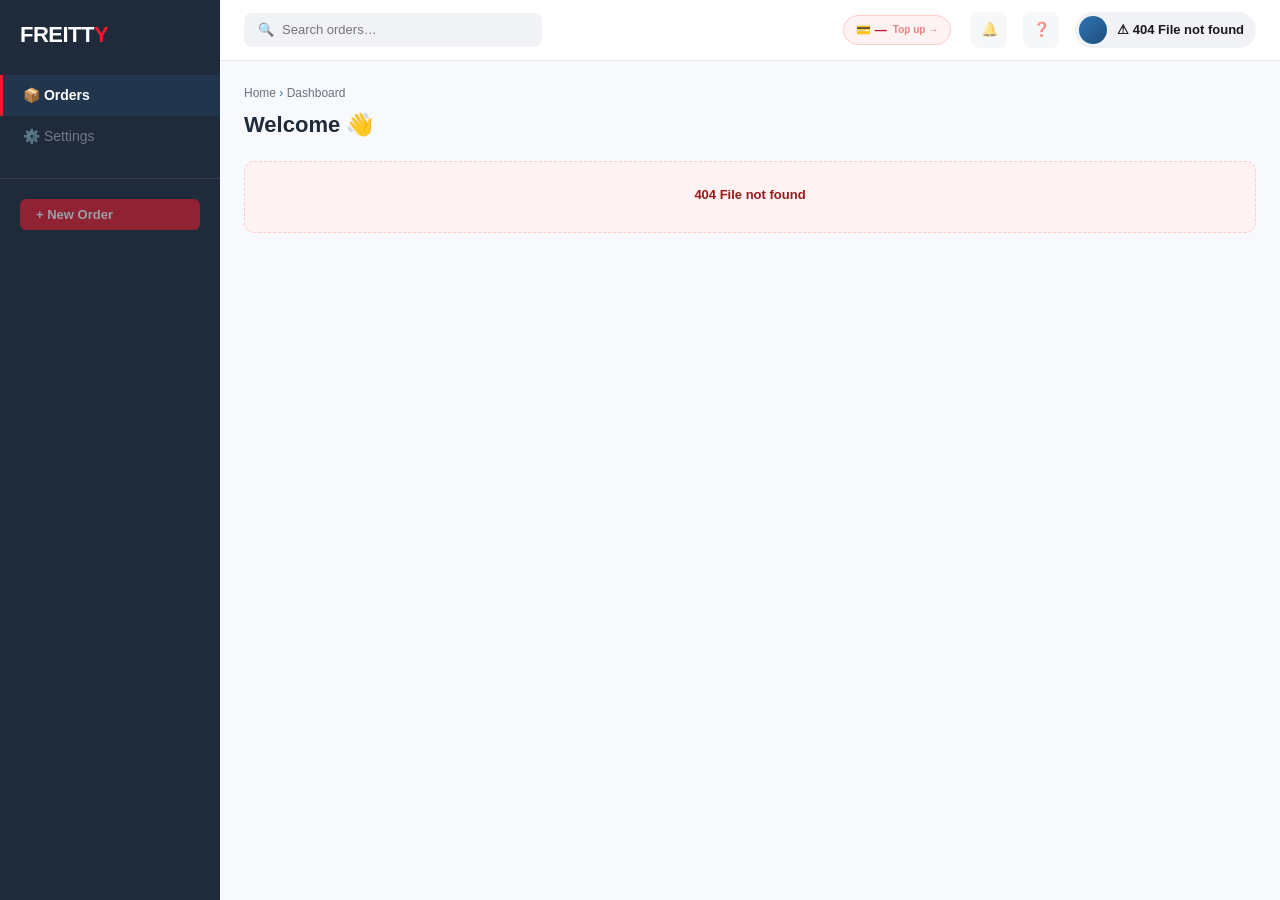
==== src/Freitty.Api/wwwroot/index.html @ 327c67d3 "Serve the cabinet's three pages from the API The assignment asks for the existing front end to be co" ====
<!DOCTYPE html>
<html lang="en">
<head>
<meta charset="UTF-8">
<title>Freitty — Dashboard</title>
<link rel="icon" href="data:,">
<link rel="stylesheet" href="app.css">
<script type="module" src="js/dashboard.js"></script>
</head>
<body>
<div class="fc-shell">
  <!-- shell -->
  <aside class="fc-sidebar">
    <a class="fc-logo" href="index.html">FREITT<span>Y</span></a>
    <ul class="fc-nav">
      <li class="active"><a href="orders.html"><span><span aria-hidden="true">📦</span> Orders</span> <span class="badge" id="nav-attention" hidden></span></a></li>
      <li aria-disabled="true" title="Not part of this assignment">⚙️ Settings</li>
    </ul>
    <div style="padding: 20px; margin-top: 20px; border-top: 1px solid rgba(255,255,255,.1)">
      <button class="btn btn-primary" style="width:100%" disabled title="Not part of this assignment">+ New Order</button>
    </div>
  </aside>
  <main class="fc-main">
    <div class="fc-topbar">
      <div class="fc-search"><span aria-hidden="true">🔍</span> <input id="search" type="search" placeholder="Search orders…" maxlength="50" autocomplete="off" aria-label="Search orders"></div>
      <div class="spacer"></div>
      <div style="display:flex;align-items:center;gap:6px;padding:6px 12px;background:#FEF2F2;border:1px solid #FECACA;border-radius:999px;font-size:12px;font-weight:700;color:#B8142A;margin-right:4px"><span><span aria-hidden="true">💳</span> <span id="balance"></span></span> <span style="font-size:10px;font-weight:600;color:#DC2626" aria-disabled="true" title="Not part of this assignment">Top up →</span></div>
      <div class="fc-topbar-btn" role="button" aria-disabled="true" title="Not part of this assignment" aria-label="Notifications">🔔</div>
      <div class="fc-topbar-btn" role="button" aria-disabled="true" title="Not part of this assignment" aria-label="Help">❓</div>
      <div class="fc-user"><div class="avatar" id="user-initials"></div><div class="name" id="user-name"></div></div>
    </div>
    <!-- /shell -->
    <div class="fc-content">
      <div class="fc-crumbs"><a href="index.html">Home</a> <span>›</span> Dashboard</div>
      <div class="fc-page-title"><h1 id="welcome">Welcome 👋</h1></div>

      <div class="state" id="dashboard-state">Loading…</div>

      <div id="dashboard" hidden>
        <div class="kpi-grid">
          <div class="kpi kpi-accent-blue">
            <div class="label">Active Orders</div>
            <div class="value" id="active-count"></div>
            <div class="trend" id="active-trend"></div>
          </div>
          <div class="kpi kpi-accent-green">
            <div class="label">Completed (30 d)</div>
            <div class="value" id="completed-count"></div>
            <div class="trend" id="completed-trend"></div>
          </div>
          <a class="kpi kpi-accent-red" href="orders.html?tab=alerts" style="cursor:pointer;position:relative;grid-column:span 2;background:linear-gradient(90deg,#FEF2F2 0%,#FEE2E2 100%)">
            <div class="label" style="color:#B8142A;display:flex;align-items:center;gap:8px">
              <span>⚠ Need Attention</span>
            </div>
            <div style="display:flex;align-items:baseline;gap:18px;margin-top:2px">
              <div>
                <div class="value" style="color:#B8142A" id="attention-total"></div>
                <div style="font-size:10px;color:#991B1B;font-weight:700;text-transform:uppercase;letter-spacing:0.06em">Total</div>
              </div>
              <div style="display:flex;gap:8px;flex-wrap:wrap">
                <span style="font-size:11px;background:#FED7AA;color:#9A3412;padding:3px 8px;border-radius:8px;font-weight:700" id="attention-awaiting"></span>
                <span style="font-size:11px;background:#FECACA;color:#7F1D1D;padding:3px 8px;border-radius:8px;font-weight:700" id="attention-alerts"></span>
              </div>
            </div>
            <div style="position:absolute;bottom:10px;right:12px;font-size:11px;color:#B8142A;font-weight:800">Open list →</div>
          </a>
        </div>

        <div style="display:flex;justify-content:space-between;align-items:center;margin:20px 0 12px">
          <h2 style="font-size:16px;color:#1F2A3A;font-weight:700">Active Orders</h2>
          <a href="orders.html" style="font-size:12px;color:#2E75B6;text-decoration:none;font-weight:600">View all →</a>
        </div>

        <div class="cards-grid" id="active-orders"></div>

        <div style="margin-top:24px;padding:20px;background:#fff;border:1px solid #E2E8F0;border-radius:10px;box-shadow:0 1px 2px rgba(0,0,0,0.04)">
          <div style="display:flex;justify-content:space-between;align-items:center;margin-bottom:16px">
            <h2 style="font-size:16px;color:#1F2A3A;font-weight:700;margin:0;display:flex;align-items:center;gap:8px">📊 Your activity </h2>
            <div style="display:flex;gap:6px">
              <a class="period-btn" data-period="day" href="index.html?period=day">Day</a>
              <a class="period-btn" data-period="week" href="index.html?period=week">CW</a>
              <a class="period-btn" data-period="month" href="index.html?period=month">Month</a>
              <a class="period-btn" data-period="quarter" href="index.html?period=quarter">Quarter</a>
            </div>
          </div>

          <div style="display:grid;grid-template-columns:1fr 1fr;gap:20px">
            <div>
              <div style="display:flex;justify-content:space-between;align-items:baseline;margin-bottom:8px">
                <span style="font-size:12px;color:#64748B;font-weight:600;text-transform:uppercase;letter-spacing:0.5px">Completed orders</span>
                <span style="font-size:20px;font-weight:800;color:#16A34A"><span id="completed-figure"></span> <span style="font-size:11px;color:#64748B;font-weight:600">last 30d</span></span>
              </div>
              <svg id="completed-chart" viewBox="0 0 400 120" style="width:100%;height:120px">
                <line x1="0" y1="30" x2="400" y2="30" stroke="#F1F5F9" stroke-width="1"/>
                <line x1="0" y1="60" x2="400" y2="60" stroke="#F1F5F9" stroke-width="1"/>
                <line x1="0" y1="90" x2="400" y2="90" stroke="#F1F5F9" stroke-width="1"/>
                <g data-plot></g>
              </svg>
            </div>

            <div>
              <div style="display:flex;justify-content:space-between;align-items:baseline;margin-bottom:8px">
                <span style="font-size:12px;color:#64748B;font-weight:600;text-transform:uppercase;letter-spacing:0.5px">Spend</span>
                <span style="font-size:20px;font-weight:800;color:#ED1C2E"><span id="spend-figure"></span> <span style="font-size:11px;color:#64748B;font-weight:600">last 30d</span></span>
              </div>
              <svg id="spend-chart" viewBox="0 0 400 120" style="width:100%;height:120px">
                <line x1="0" y1="30" x2="400" y2="30" stroke="#F1F5F9" stroke-width="1"/>
                <line x1="0" y1="60" x2="400" y2="60" stroke="#F1F5F9" stroke-width="1"/>
                <line x1="0" y1="90" x2="400" y2="90" stroke="#F1F5F9" stroke-width="1"/>
                <g data-plot></g>
              </svg>
            </div>
          </div>

          <div style="margin-top:14px;padding:10px 14px;background:#F1F5F9;border-radius:6px;font-size:12px;color:#475569;display:flex;gap:16px;flex-wrap:wrap">
            <span id="summary-completed"></span>
            <span id="summary-spend"></span>
            <span id="summary-best"></span>
          </div>
        </div>
      </div>
    </div>
  </main>
</div>

<!-- card -->
<template id="order-card">
  <div class="order-card">
    <div class="oc-head">
      <div>
        <div class="oc-id-row">
          <a class="oc-num" data-field="number"></a>
          <div class="ref-n-inline" data-field="ref-single"><span class="lbl">Ref N:</span><span class="val" data-field="ref"></span></div>
          <details class="ref-n-multi" data-field="ref-multi">
            <summary><span class="lbl">Ref N</span><span class="count" data-field="ref-count"></span></summary>
            <div class="ref-list" data-field="ref-list"></div>
          </details>
        </div>
        <div class="oc-type" data-field="type-line"></div>
        <div class="oc-by"><span class="lbl">by</span><span class="chip"><span class="ava" data-field="initials"></span></span><span class="role" data-field="role"></span></div>
      </div>
      <div><span class="badge" data-field="type-badge"></span> <span class="badge" data-field="status-badge"></span></div>
    </div>
    <div class="oc-body">
      <div><div class="k">Hub</div><div class="v" data-field="hub"></div></div>
      <div><div class="k">Date</div><div class="v" data-field="date"></div></div>
      <div><div class="k">Q-ty</div><div class="v" data-field="quantity"></div></div>
      <div><div class="k">Carrier</div><div class="v" data-field="carrier"></div></div>
      <div data-field="destination-cell"><div class="k">Destination </div><div class="v" data-field="destination"></div></div>
      <div data-field="trailers-cell"><div class="k">Trailers </div><div class="v"><span style="background:#EDE9FE;color:#5B21B6;padding:1px 8px;border-radius:8px;font-weight:800;font-size:11px" data-field="trailers"></span></div></div>
    </div>
    <div class="oc-footer">
      <div data-field="next"></div>
      <div class="oc-icons" data-field="order-icons" aria-hidden="true"><span>💬</span><span>📷</span><span>📄</span><span>🖨</span><span>⏱</span></div>
      <div class="oc-icons" data-field="draft-icons" aria-hidden="true"><span>🗑</span></div>
    </div>
  </div>
</template>
<template id="ref-item">
  <div class="ref-item"><span class="sub-id"></span><span class="sub-ref"></span><span class="sub-desc"><em style="color:#DC2626"></em></span></div>
</template>
<!-- /card -->
</body>
</html>
---- src/Freitty.Api/wwwroot/app.css ----
* { box-sizing: border-box; margin: 0; padding: 0; }
html, body { font-family: -apple-system, BlinkMacSystemFont, "Segoe UI", Roboto, sans-serif; background: #F0F2F5; color: #1A1A1A; line-height: 1.4; }

/* ---- Freitty cabinet chrome ---- */
.fc-shell { display: grid; grid-template-columns: 220px 1fr; min-height: 640px; }
.fc-sidebar { background: #1F2A3A; color: #fff; padding: 20px 0; }
.fc-logo { padding: 0 20px 24px; font-size: 22px; font-weight: 800; letter-spacing: -0.5px; }
.fc-logo span { color: #ED1C2E; }
.fc-nav { list-style: none; }
.fc-nav li { padding: 11px 20px; font-size: 14px; color: #B0B8C4; display: flex; align-items: center; gap: 10px; cursor: pointer; border-left: 3px solid transparent; }
.fc-nav li.active { background: rgba(46,117,182,.15); color: #fff; border-left-color: #ED1C2E; font-weight: 600; }
.fc-nav li:hover { color: #fff; }
.fc-nav .badge { margin-left: auto; background: #ED1C2E; color: #fff; font-size: 10px; padding: 2px 6px; border-radius: 10px; font-weight: 700; }
.fc-nav .icon { width: 16px; height: 16px; display: inline-block; background: currentColor; opacity: 0.7; -webkit-mask-size: contain; mask-size: contain; -webkit-mask-repeat: no-repeat; mask-repeat: no-repeat; }

.fc-main { background: #F7F9FC; }
.fc-topbar { background: #fff; padding: 12px 24px; display: flex; align-items: center; gap: 16px; border-bottom: 1px solid #E5E7EB; }
.fc-search { flex: 1; max-width: 420px; background: #F0F2F5; border-radius: 8px; padding: 8px 14px; font-size: 13px; color: #6B7280; display: flex; align-items: center; gap: 8px; }
.fc-topbar .spacer { flex: 1; }
.fc-topbar-btn { width: 36px; height: 36px; border-radius: 8px; background: #F0F2F5; display: flex; align-items: center; justify-content: center; font-size: 14px; position: relative; cursor: pointer; }
.fc-topbar-btn .dot { position: absolute; top: 6px; right: 8px; width: 8px; height: 8px; background: #ED1C2E; border-radius: 50%; border: 2px solid #fff; }
.fc-user { display: flex; align-items: center; gap: 10px; padding: 4px 12px 4px 4px; background: #F0F2F5; border-radius: 20px; }
.fc-user .avatar { width: 28px; height: 28px; border-radius: 50%; background: linear-gradient(135deg,#2E75B6,#1F4E79); color: #fff; display: flex; align-items: center; justify-content: center; font-size: 11px; font-weight: 700; }
.fc-user .name { font-size: 13px; font-weight: 600; }

.fc-content { padding: 24px; }
.fc-page-title { display: flex; align-items: center; gap: 16px; margin-bottom: 20px; }
.fc-page-title h1 { font-size: 22px; color: #1F2A3A; font-weight: 700; }
.fc-crumbs { font-size: 12px; color: #6B7280; margin-bottom: 8px; }
.fc-crumbs span { color: #2E75B6; }

/* ---- Buttons ---- */
.btn { padding: 8px 16px; border-radius: 6px; font-size: 13px; font-weight: 600; border: none; cursor: pointer; display: inline-flex; align-items: center; gap: 6px; }
.btn-primary { background: #ED1C2E; color: #fff; }
.btn-secondary { background: #fff; color: #1F4E79; border: 1px solid #2E75B6; }
.btn-ghost { background: transparent; color: #2E75B6; }
.btn-dark { background: #1F2A3A; color: #fff; }

/* ---- Status badges ---- */
.badge { font-size: 10px; padding: 3px 8px; border-radius: 10px; font-weight: 700; text-transform: uppercase; letter-spacing: 0.3px; display: inline-block; }
.badge-new { background: #D1FAE5; color: #065F46; }
.badge-prog { background: #DBEAFE; color: #1E40AF; }
.badge-alert { background: #FEE2E2; color: #991B1B; }
.badge-done { background: #E5E7EB; color: #374151; }
.badge-warn { background: #FEF3C7; color: #92400E; }
.badge-consol { background: #EDE9FE; color: #5B21B6; }
.badge-simple { background: #CFFAFE; color: #155E75; }

/* ---- Status card (small KPI) ---- */
.kpi-grid { display: grid; grid-template-columns: repeat(4, 1fr); gap: 12px; margin-bottom: 20px; }
.kpi { background: #fff; padding: 14px 16px; border-radius: 10px; border: 1px solid #E5E7EB; }
.kpi .label { font-size: 11px; color: #6B7280; text-transform: uppercase; letter-spacing: 0.5px; margin-bottom: 6px; }
.kpi .value { font-size: 24px; font-weight: 700; color: #1F2A3A; }
.kpi .trend { font-size: 11px; margin-top: 4px; }
.kpi-accent-blue { border-top: 3px solid #2E75B6; }
.kpi-accent-green { border-top: 3px solid #16A34A; }
.kpi-accent-orange { border-top: 3px solid #EA580C; }
.kpi-accent-red { border-top: 3px solid #DC2626; }

/* ---- Order card ---- */
.cards-grid { display: grid; grid-template-columns: repeat(2, 1fr); gap: 14px; }
.order-card { background: #fff; border-radius: 10px; border: 1px solid #E5E7EB; padding: 16px; display: flex; flex-direction: column; gap: 10px; cursor: pointer; position: relative; transition: all .15s; }
.order-card:hover { border-color: #2E75B6; box-shadow: 0 4px 12px rgba(31,78,121,.08); }
.oc-head { display: flex; justify-content: space-between; align-items: flex-start; gap: 10px; }
.oc-num { font-size: 15px; font-weight: 700; color: #1F4E79; }
/*Ref N — client-provided reference number (primary identifier for clients) */
.oc-id-row { display: flex; align-items: baseline; gap: 8px; flex-wrap: wrap; }
.ref-n-inline { display: inline-flex; align-items: baseline; gap: 5px; font-family: monospace; }
.ref-n-inline .lbl { font-size: 9.5px; color: #9CA3AF; font-weight: 700; text-transform: uppercase; letter-spacing: .5px; font-family: -apple-system, sans-serif; }
.ref-n-inline .val { color: #ED1C2E; font-weight: 800; font-size: 13px; letter-spacing: .3px; }
.ref-n-inline .v16 { font-size: 8.5px; color: #B8142A; font-weight: 800; letter-spacing: .3px; font-family: -apple-system, sans-serif; margin-left: 2px; }
details.ref-n-multi { display: inline-block; }
details.ref-n-multi summary { display: inline-flex; align-items: baseline; gap: 5px; cursor: pointer; list-style: none; padding: 2px 10px; background: #FEF2F2; border: 1px solid #FECACA; border-radius: 10px; user-select: none; }
details.ref-n-multi summary::-webkit-details-marker { display: none; }
details.ref-n-multi summary::after { content: "▾"; color: #ED1C2E; font-size: 9px; margin-left: 3px; font-weight: 800; }
details.ref-n-multi[open] summary::after { content: "▴"; }
details.ref-n-multi[open] summary { background: #FEE2E2; }
details.ref-n-multi summary:hover { background: #FEE2E2; }
details.ref-n-multi summary .lbl { font-size: 9.5px; color: #9CA3AF; font-weight: 700; text-transform: uppercase; letter-spacing: .5px; }
details.ref-n-multi summary .count { color: #ED1C2E; font-weight: 800; font-size: 12.5px; font-family: monospace; }
details.ref-n-multi .ref-list { display: block; margin-top: 8px; padding: 8px 10px; background: #FFFBFB; border: 1px solid #FECACA; border-radius: 6px; min-width: 320px; }
details.ref-n-multi .ref-item { display: grid; grid-template-columns: 110px 1fr auto; gap: 10px; align-items: baseline; padding: 4px 0; border-bottom: 1px dashed #FEE2E2; }
details.ref-n-multi .ref-item:last-child { border-bottom: none; }
details.ref-n-multi .sub-id { color: #5B21B6; font-weight: 700; font-family: monospace; font-size: 10.5px; letter-spacing: .2px; }
details.ref-n-multi .sub-ref { color: #ED1C2E; font-weight: 800; font-family: monospace; font-size: 12px; letter-spacing: .3px; }
details.ref-n-multi .sub-desc { color: #6B7280; font-size: 10.5px; white-space: nowrap; }
.oc-type { font-size: 11px; color: #6B7280; }
/*Created by chip — shows dispatcher who created the order (multi-user companies) */
.oc-by { display: inline-flex; align-items: center; gap: 4px; margin-top: 4px; font-size: 10.5px; color: #6B7280; flex-wrap: wrap; }
.oc-by .lbl { color: #9CA3AF; font-weight: 500; }
.oc-by .chip { display: inline-flex; align-items: center; gap: 4px; padding: 1px 7px 1px 2px; background: #F3F4F6; border-radius: 10px; font-weight: 700; color: #1F2A3A; }
.oc-by .ava { width: 16px; height: 16px; border-radius: 50%; color: #fff; display: inline-flex; align-items: center; justify-content: center; font-size: 8px; font-weight: 800; letter-spacing: 0; }
.oc-by .ava.u1 { background: #5B21B6; }
.oc-by .ava.u2 { background: #0EA5E9; }
.oc-by .ava.u3 { background: #16A34A; }
.oc-by .ava.u4 { background: #D97706; }
.oc-by .role { font-size: 9px; padding: 1px 5px; border-radius: 4px; background: #EDE9FE; color: #5B21B6; font-weight: 800; letter-spacing: .3px; text-transform: uppercase; }
.oc-by .role.disp { background: #DBEAFE; color: #1E40AF; }
.oc-by .v14 { font-size: 9px; color: #B8142A; font-weight: 800; letter-spacing: .3px; margin-left: 2px; }
.oc-body { display: grid; grid-template-columns: 1fr 1fr; gap: 8px 16px; font-size: 12px; }
.oc-body .k { color: #6B7280; }
.oc-body .v { color: #1F2A3A; font-weight: 600; }
.oc-footer { display: flex; justify-content: space-between; align-items: center; padding-top: 10px; border-top: 1px dashed #E5E7EB; font-size: 12px; color: #6B7280; }
.oc-icons { display: flex; gap: 8px; }
.oc-icons span { width: 22px; height: 22px; border-radius: 4px; background: #F0F2F5; display: inline-flex; align-items: center; justify-content: center; font-size: 11px; color: #4B5563; }

/* ---- Tabs ---- */
.tabs { display: flex; gap: 4px; border-bottom: 1px solid #E5E7EB; margin-bottom: 16px; }
.tab { padding: 10px 16px; font-size: 13px; color: #6B7280; font-weight: 600; cursor: pointer; border-bottom: 2px solid transparent; margin-bottom: -1px; }
.tab.active { color: #1F4E79; border-bottom-color: #ED1C2E; }
.tab .count { background: #E5E7EB; color: #374151; padding: 1px 6px; border-radius: 8px; font-size: 10px; margin-left: 4px; }

/* ---- Form field ---- */
.field { margin-bottom: 14px; }
.field label { display: block; font-size: 11px; font-weight: 700; color: #374151; text-transform: uppercase; letter-spacing: 0.4px; margin-bottom: 6px; }
.field input, .field select { width: 100%; padding: 9px 12px; border: 1px solid #D0D7DE; border-radius: 6px; font-size: 13px; background: #fff; }
.field-row { display: grid; grid-template-columns: 1fr 1fr; gap: 12px; }

/* ==== Additions for the served pages ==== */

/* An element the page hides stays hidden, whatever display its class or style gives it. */
[hidden] { display: none !important; }

/* The application fills the window; the mockup drew it inside a fixed frame. */
.fc-shell { min-height: 100vh; }
.fc-main { min-width: 0; }

/* Links that replace the mockup's plain elements look like them. Zero specificity, so the
   element's own class still sets its colour. */
:where(a.fc-logo, .fc-nav a, .fc-crumbs a, a.tab, a.oc-num, a.kpi, a.period-btn, a.btn, .next-edit a) { text-decoration: none; color: inherit; }
a.fc-logo { display: block; }
/* The whole row of a nav item is its link: the padding moves from the item to the link. */
.fc-nav li:has(> a) { padding: 0; }
.fc-nav li > a { display: flex; align-items: center; gap: 10px; flex: 1; padding: 11px 20px; }
/* Buttons have line-height: normal; the links that replace them keep that height. */
a.btn, a.period-btn { line-height: normal; }
.fc-search input { flex: 1; min-width: 0; border: 0; outline: 0; background: transparent; font: inherit; color: inherit; }
/* The input's own outline is removed, so the box shows the focus. */
.fc-search:focus-within { outline: 2px solid #2E75B6; }

/* Controls without a function in this assignment, and Prev / Next at the ends of the list. A nav
   item sets its own pointer cursor with a more specific rule, so it is named here too. */
:disabled, [aria-disabled="true"], .fc-nav li[aria-disabled="true"] { cursor: default; opacity: .55; }

/* Loading, empty and error states of a block. */
.state { grid-column: 1 / -1; padding: 24px; background: #fff; border: 1px dashed #E5E7EB; border-radius: 10px; text-align: center; font-size: 13px; color: #6B7280; }
.state-error { background: #FEF2F2; border-color: #FECACA; color: #991B1B; }
.state-error strong { display: block; margin-bottom: 4px; }
.state-error a { color: #2E75B6; }

/* Badges the mockup writes with inline colours. */
.badge-draft { background: #E5E7EB; color: #374151; }
.badge-green { background: #DCFCE7; color: #166534; }
.ava.u1 { background: #5B21B6; }
.ava.u2 { background: #0EA5E9; }
.ava.u3 { background: #16A34A; }
.ava.u4 { background: #D97706; }

/* A Ref N never breaks. In the list's three columns an opened Ref N list shrinks and wraps inside
   its card instead of widening its column. */
details.ref-n-multi .sub-ref { white-space: nowrap; }
.order-list .oc-head > div:first-child { min-width: 0; }
.order-list details.ref-n-multi { max-width: 100%; }
.order-list details.ref-n-multi .ref-list { min-width: 0; }
.order-list details.ref-n-multi .sub-desc { white-space: normal; }

/* Order card states. */
.order-card.has-alert { border-top: 2px solid #DC2626; }
.order-card.is-draft { border-style: dashed; opacity: .75; }
.oc-span-2 { grid-column: span 2; }
.qty-actual { color: #EA580C; }
.next-alert { color: #DC2626; font-weight: 700; }
.next-edit { color: #2E75B6; font-weight: 600; }
.next-invoice { color: #2E75B6; }

/* Dashboard. */
.trend-up { color: #16A34A; }
.trend-down { color: #DC2626; }
.trend-flat { color: #6B7280; }
.spend-emphasis { color: #ED1C2E; }
.period-btn { padding: 5px 12px; border: 1px solid #E2E8F0; background: #fff; border-radius: 999px; font-size: 11px; color: #64748B; font-weight: 600; cursor: pointer; }
.period-btn.active { border: 1.5px solid #ED1C2E; background: #ED1C2E; color: #fff; font-weight: 700; }

/* Order detail. */
.meta-today { color: #DC2626; font-weight: 600; }
.meta-delta { color: #78350F; }
.flow-current { color: #2563EB; font-weight: 700; }
.shipment-box { background: #fff; border: 1px solid #E5E7EB; border-radius: 10px; padding: 14px; margin-bottom: 16px; }
.shipments-empty { margin-bottom: 16px; }
.actual-card { background: #fff; border: 1px solid #E5E7EB; }
.actual-title, .actual-unit, .actual-note { color: #6B7280; }
.actual-value { color: #1F2A3A; }
.actual-card.has-delta { background: #FEF3C7; border-color: #FDE68A; }
.actual-card.has-delta :is(.actual-title, .actual-value, .actual-unit, .actual-note) { color: #78350F; }
.operations-alert { font-size: 12px; font-weight: 700; color: #DC2626; }
.op-qty { color: #2563EB; }
.op-disposal { background: #FEF2F2; }
.op-disposal .op-qty { color: #DC2626; }
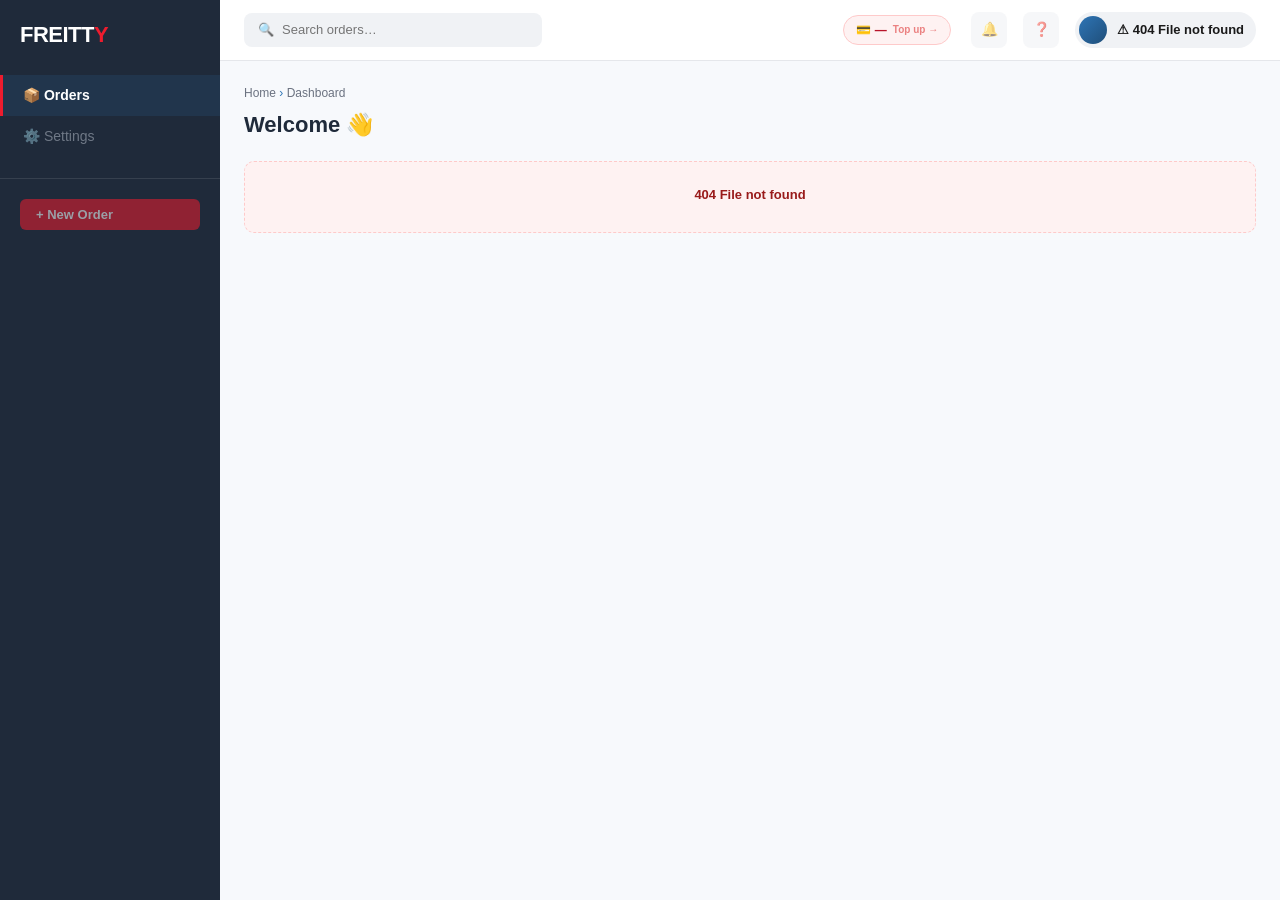
==== commit 9769ecf3: "Apply the whole-change review of steps 4 to 8 Each step was reviewed on its own; read together, the " ====
--- a/src/Freitty.Api/wwwroot/index.html
+++ b/src/Freitty.Api/wwwroot/index.html
@@ -34,7 +34,7 @@
       <div class="fc-crumbs"><a href="index.html">Home</a> <span>›</span> Dashboard</div>
       <div class="fc-page-title"><h1 id="welcome">Welcome 👋</h1></div>
 
-      <div class="state" id="dashboard-state">Loading…</div>
+      <div id="dashboard-state"><div class="state">Loading…</div></div>
 
       <div id="dashboard" hidden>
         <div class="kpi-grid">
@@ -90,7 +90,7 @@
                 <span style="font-size:12px;color:#64748B;font-weight:600;text-transform:uppercase;letter-spacing:0.5px">Completed orders</span>
                 <span style="font-size:20px;font-weight:800;color:#16A34A"><span id="completed-figure"></span> <span style="font-size:11px;color:#64748B;font-weight:600">last 30d</span></span>
               </div>
-              <svg id="completed-chart" viewBox="0 0 400 120" style="width:100%;height:120px">
+              <svg id="completed-chart" viewBox="0 0 400 120" style="width:100%;height:120px" role="img" aria-label="Completed orders per period">
                 <line x1="0" y1="30" x2="400" y2="30" stroke="#F1F5F9" stroke-width="1"/>
                 <line x1="0" y1="60" x2="400" y2="60" stroke="#F1F5F9" stroke-width="1"/>
                 <line x1="0" y1="90" x2="400" y2="90" stroke="#F1F5F9" stroke-width="1"/>
@@ -103,7 +103,7 @@
                 <span style="font-size:12px;color:#64748B;font-weight:600;text-transform:uppercase;letter-spacing:0.5px">Spend</span>
                 <span style="font-size:20px;font-weight:800;color:#ED1C2E"><span id="spend-figure"></span> <span style="font-size:11px;color:#64748B;font-weight:600">last 30d</span></span>
               </div>
-              <svg id="spend-chart" viewBox="0 0 400 120" style="width:100%;height:120px">
+              <svg id="spend-chart" viewBox="0 0 400 120" style="width:100%;height:120px" role="img" aria-label="Spend per period">
                 <line x1="0" y1="30" x2="400" y2="30" stroke="#F1F5F9" stroke-width="1"/>
                 <line x1="0" y1="60" x2="400" y2="60" stroke="#F1F5F9" stroke-width="1"/>
                 <line x1="0" y1="90" x2="400" y2="90" stroke="#F1F5F9" stroke-width="1"/>
--- a/src/Freitty.Api/wwwroot/app.css
+++ b/src/Freitty.Api/wwwroot/app.css
@@ -11,14 +11,12 @@
 .fc-nav li.active { background: rgba(46,117,182,.15); color: #fff; border-left-color: #ED1C2E; font-weight: 600; }
 .fc-nav li:hover { color: #fff; }
 .fc-nav .badge { margin-left: auto; background: #ED1C2E; color: #fff; font-size: 10px; padding: 2px 6px; border-radius: 10px; font-weight: 700; }
-.fc-nav .icon { width: 16px; height: 16px; display: inline-block; background: currentColor; opacity: 0.7; -webkit-mask-size: contain; mask-size: contain; -webkit-mask-repeat: no-repeat; mask-repeat: no-repeat; }
 
 .fc-main { background: #F7F9FC; }
 .fc-topbar { background: #fff; padding: 12px 24px; display: flex; align-items: center; gap: 16px; border-bottom: 1px solid #E5E7EB; }
 .fc-search { flex: 1; max-width: 420px; background: #F0F2F5; border-radius: 8px; padding: 8px 14px; font-size: 13px; color: #6B7280; display: flex; align-items: center; gap: 8px; }
 .fc-topbar .spacer { flex: 1; }
 .fc-topbar-btn { width: 36px; height: 36px; border-radius: 8px; background: #F0F2F5; display: flex; align-items: center; justify-content: center; font-size: 14px; position: relative; cursor: pointer; }
-.fc-topbar-btn .dot { position: absolute; top: 6px; right: 8px; width: 8px; height: 8px; background: #ED1C2E; border-radius: 50%; border: 2px solid #fff; }
 .fc-user { display: flex; align-items: center; gap: 10px; padding: 4px 12px 4px 4px; background: #F0F2F5; border-radius: 20px; }
 .fc-user .avatar { width: 28px; height: 28px; border-radius: 50%; background: linear-gradient(135deg,#2E75B6,#1F4E79); color: #fff; display: flex; align-items: center; justify-content: center; font-size: 11px; font-weight: 700; }
 .fc-user .name { font-size: 13px; font-weight: 600; }
@@ -33,8 +31,6 @@
 .btn { padding: 8px 16px; border-radius: 6px; font-size: 13px; font-weight: 600; border: none; cursor: pointer; display: inline-flex; align-items: center; gap: 6px; }
 .btn-primary { background: #ED1C2E; color: #fff; }
 .btn-secondary { background: #fff; color: #1F4E79; border: 1px solid #2E75B6; }
-.btn-ghost { background: transparent; color: #2E75B6; }
-.btn-dark { background: #1F2A3A; color: #fff; }
 
 /* ---- Status badges ---- */
 .badge { font-size: 10px; padding: 3px 8px; border-radius: 10px; font-weight: 700; text-transform: uppercase; letter-spacing: 0.3px; display: inline-block; }
@@ -54,21 +50,22 @@
 .kpi .trend { font-size: 11px; margin-top: 4px; }
 .kpi-accent-blue { border-top: 3px solid #2E75B6; }
 .kpi-accent-green { border-top: 3px solid #16A34A; }
-.kpi-accent-orange { border-top: 3px solid #EA580C; }
 .kpi-accent-red { border-top: 3px solid #DC2626; }
 
 /* ---- Order card ---- */
 .cards-grid { display: grid; grid-template-columns: repeat(2, 1fr); gap: 14px; }
+/* The cards of the previous view stay, dimmed, until the next view arrives. */
+.cards-grid[aria-busy="true"] { opacity: .55; }
 .order-card { background: #fff; border-radius: 10px; border: 1px solid #E5E7EB; padding: 16px; display: flex; flex-direction: column; gap: 10px; cursor: pointer; position: relative; transition: all .15s; }
 .order-card:hover { border-color: #2E75B6; box-shadow: 0 4px 12px rgba(31,78,121,.08); }
 .oc-head { display: flex; justify-content: space-between; align-items: flex-start; gap: 10px; }
 .oc-num { font-size: 15px; font-weight: 700; color: #1F4E79; }
-/*Ref N — client-provided reference number (primary identifier for clients) */
+/* Ref N, the client's own reference for a shipment: inline for one shipment, a <details> list for
+   several. */
 .oc-id-row { display: flex; align-items: baseline; gap: 8px; flex-wrap: wrap; }
 .ref-n-inline { display: inline-flex; align-items: baseline; gap: 5px; font-family: monospace; }
 .ref-n-inline .lbl { font-size: 9.5px; color: #9CA3AF; font-weight: 700; text-transform: uppercase; letter-spacing: .5px; font-family: -apple-system, sans-serif; }
 .ref-n-inline .val { color: #ED1C2E; font-weight: 800; font-size: 13px; letter-spacing: .3px; }
-.ref-n-inline .v16 { font-size: 8.5px; color: #B8142A; font-weight: 800; letter-spacing: .3px; font-family: -apple-system, sans-serif; margin-left: 2px; }
 details.ref-n-multi { display: inline-block; }
 details.ref-n-multi summary { display: inline-flex; align-items: baseline; gap: 5px; cursor: pointer; list-style: none; padding: 2px 10px; background: #FEF2F2; border: 1px solid #FECACA; border-radius: 10px; user-select: none; }
 details.ref-n-multi summary::-webkit-details-marker { display: none; }
@@ -85,18 +82,13 @@
 details.ref-n-multi .sub-ref { color: #ED1C2E; font-weight: 800; font-family: monospace; font-size: 12px; letter-spacing: .3px; }
 details.ref-n-multi .sub-desc { color: #6B7280; font-size: 10.5px; white-space: nowrap; }
 .oc-type { font-size: 11px; color: #6B7280; }
-/*Created by chip — shows dispatcher who created the order (multi-user companies) */
+/* The "by" chip: who in the client's company created the order. */
 .oc-by { display: inline-flex; align-items: center; gap: 4px; margin-top: 4px; font-size: 10.5px; color: #6B7280; flex-wrap: wrap; }
 .oc-by .lbl { color: #9CA3AF; font-weight: 500; }
 .oc-by .chip { display: inline-flex; align-items: center; gap: 4px; padding: 1px 7px 1px 2px; background: #F3F4F6; border-radius: 10px; font-weight: 700; color: #1F2A3A; }
 .oc-by .ava { width: 16px; height: 16px; border-radius: 50%; color: #fff; display: inline-flex; align-items: center; justify-content: center; font-size: 8px; font-weight: 800; letter-spacing: 0; }
-.oc-by .ava.u1 { background: #5B21B6; }
-.oc-by .ava.u2 { background: #0EA5E9; }
-.oc-by .ava.u3 { background: #16A34A; }
-.oc-by .ava.u4 { background: #D97706; }
 .oc-by .role { font-size: 9px; padding: 1px 5px; border-radius: 4px; background: #EDE9FE; color: #5B21B6; font-weight: 800; letter-spacing: .3px; text-transform: uppercase; }
 .oc-by .role.disp { background: #DBEAFE; color: #1E40AF; }
-.oc-by .v14 { font-size: 9px; color: #B8142A; font-weight: 800; letter-spacing: .3px; margin-left: 2px; }
 .oc-body { display: grid; grid-template-columns: 1fr 1fr; gap: 8px 16px; font-size: 12px; }
 .oc-body .k { color: #6B7280; }
 .oc-body .v { color: #1F2A3A; font-weight: 600; }
@@ -121,12 +113,13 @@
 /* An element the page hides stays hidden, whatever display its class or style gives it. */
 [hidden] { display: none !important; }
 
-/* The application fills the window; the mockup drew it inside a fixed frame. */
+/* The application fills the window, and the main column may shrink below the width of its content
+   rather than widen the page. */
 .fc-shell { min-height: 100vh; }
 .fc-main { min-width: 0; }
 
-/* Links that replace the mockup's plain elements look like them. Zero specificity, so the
-   element's own class still sets its colour. */
+/* These links look like the text and buttons around them: no underline, the parent's colour. Zero
+   specificity, so the element's own class still sets its colour. */
 :where(a.fc-logo, .fc-nav a, .fc-crumbs a, a.tab, a.oc-num, a.kpi, a.period-btn, a.btn, .next-edit a) { text-decoration: none; color: inherit; }
 a.fc-logo { display: block; }
 /* The whole row of a nav item is its link: the padding moves from the item to the link. */
@@ -148,9 +141,10 @@
 .state-error strong { display: block; margin-bottom: 4px; }
 .state-error a { color: #2E75B6; }
 
-/* Badges the mockup writes with inline colours. */
+/* Two more badge colours: a draft's status and the third supply category. */
 .badge-draft { background: #E5E7EB; color: #374151; }
 .badge-green { background: #DCFCE7; color: #166534; }
+/* The four avatar colours of the "by" chip, on a card and on the detail page. */
 .ava.u1 { background: #5B21B6; }
 .ava.u2 { background: #0EA5E9; }
 .ava.u3 { background: #16A34A; }
@@ -181,7 +175,11 @@
 .period-btn { padding: 5px 12px; border: 1px solid #E2E8F0; background: #fff; border-radius: 999px; font-size: 11px; color: #64748B; font-weight: 600; cursor: pointer; }
 .period-btn.active { border: 1.5px solid #ED1C2E; background: #ED1C2E; color: #fff; font-weight: 700; }
 
-/* Order detail. */
+/* Order detail. A heading without a size of its own takes the size of the text around it, as the
+   reset already removes its margins. The order title lines up its parts like the row it sits in,
+   with only the number bold. */
+h1, h2 { font-size: inherit; }
+.order-title { display: inline-flex; align-items: center; gap: 10px; font-weight: inherit; }
 .meta-today { color: #DC2626; font-weight: 600; }
 .meta-delta { color: #78350F; }
 .flow-current { color: #2563EB; font-weight: 700; }
@@ -196,3 +194,10 @@
 .op-qty { color: #2563EB; }
 .op-disposal { background: #FEF2F2; }
 .op-disposal .op-qty { color: #DC2626; }
+
+/* The form that records an Operation. The reset above removes a dialog's centring and padding,
+   and .field input stretches a checkbox. */
+dialog { margin: auto; padding: 20px; border: 1px solid #E5E7EB; border-radius: 10px; width: min(440px, 90vw); }
+dialog::backdrop { background: rgba(31, 42, 58, .4); }
+.field input[type=checkbox] { width: auto; }
+.field-error { font-size: 12px; color: #DC2626; }
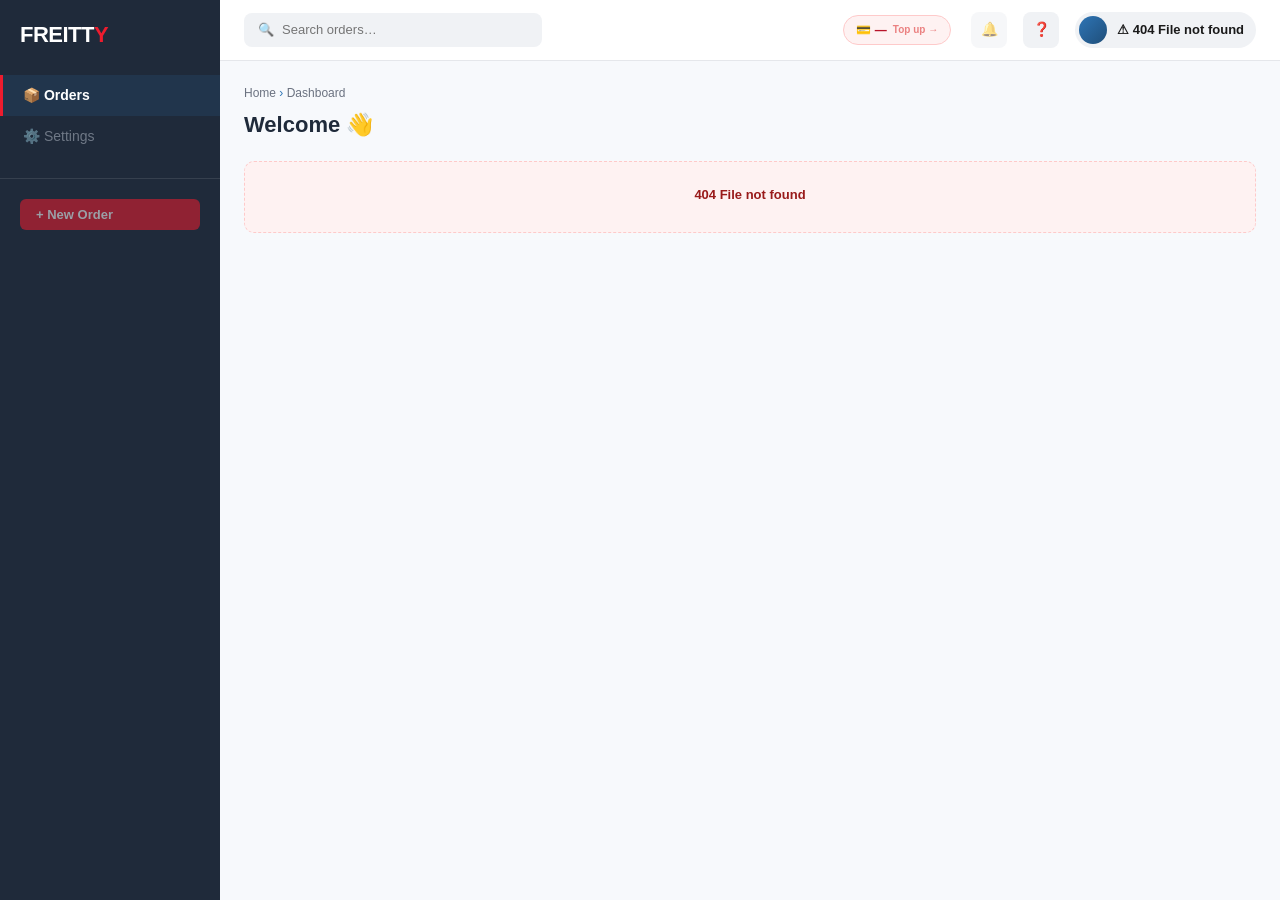
==== commit a17381a5: "Polish the demo: fresh sample data, CSV export, table layout The result is judged by a deployed demo" ====
--- a/src/Freitty.Api/wwwroot/index.html
+++ b/src/Freitty.Api/wwwroot/index.html
@@ -3,7 +3,7 @@
 <head>
 <meta charset="UTF-8">
 <title>Freitty — Dashboard</title>
-<link rel="icon" href="data:,">
+<link rel="icon" href="favicon.svg" type="image/svg+xml">
 <link rel="stylesheet" href="app.css">
 <script type="module" src="js/dashboard.js"></script>
 </head>
@@ -14,21 +14,22 @@
     <a class="fc-logo" href="index.html">FREITT<span>Y</span></a>
     <ul class="fc-nav">
       <li class="active"><a href="orders.html"><span><span aria-hidden="true">📦</span> Orders</span> <span class="badge" id="nav-attention" hidden></span></a></li>
-      <li aria-disabled="true" title="Not part of this assignment">⚙️ Settings</li>
+      <li><span role="button" tabindex="0" aria-disabled="true" data-out-of-scope title="Not part of this assignment">⚙️ Settings</span></li>
     </ul>
     <div style="padding: 20px; margin-top: 20px; border-top: 1px solid rgba(255,255,255,.1)">
-      <button class="btn btn-primary" style="width:100%" disabled title="Not part of this assignment">+ New Order</button>
+      <button type="button" class="btn btn-primary" style="width:100%" aria-disabled="true" data-out-of-scope title="Not part of this assignment">+ New Order</button>
     </div>
   </aside>
   <main class="fc-main">
     <div class="fc-topbar">
       <div class="fc-search"><span aria-hidden="true">🔍</span> <input id="search" type="search" placeholder="Search orders…" maxlength="50" autocomplete="off" aria-label="Search orders"></div>
       <div class="spacer"></div>
-      <div style="display:flex;align-items:center;gap:6px;padding:6px 12px;background:#FEF2F2;border:1px solid #FECACA;border-radius:999px;font-size:12px;font-weight:700;color:#B8142A;margin-right:4px"><span><span aria-hidden="true">💳</span> <span id="balance"></span></span> <span style="font-size:10px;font-weight:600;color:#DC2626" aria-disabled="true" title="Not part of this assignment">Top up →</span></div>
-      <div class="fc-topbar-btn" role="button" aria-disabled="true" title="Not part of this assignment" aria-label="Notifications">🔔</div>
-      <div class="fc-topbar-btn" role="button" aria-disabled="true" title="Not part of this assignment" aria-label="Help">❓</div>
+      <div style="display:flex;align-items:center;gap:6px;padding:6px 12px;background:#FEF2F2;border:1px solid #FECACA;border-radius:999px;font-size:12px;font-weight:700;color:#B8142A;margin-right:4px"><span><span aria-hidden="true">💳</span> <span id="balance"></span></span> <span style="font-size:10px;font-weight:600;color:#DC2626" role="button" tabindex="0" aria-disabled="true" data-out-of-scope title="Not part of this assignment">Top up →</span></div>
+      <div class="fc-topbar-btn" role="button" tabindex="0" aria-disabled="true" data-out-of-scope title="Not part of this assignment" aria-label="Notifications">🔔</div>
+      <a class="fc-topbar-btn" href="/scalar/" target="_blank" rel="noopener" title="API reference" aria-label="API reference">❓</a>
       <div class="fc-user"><div class="avatar" id="user-initials"></div><div class="name" id="user-name"></div></div>
     </div>
+    <div class="toast" id="toast" role="status" aria-live="polite"></div>
     <!-- /shell -->
     <div class="fc-content">
       <div class="fc-crumbs"><a href="index.html">Home</a> <span>›</span> Dashboard</div>
--- a/src/Freitty.Api/wwwroot/app.css
+++ b/src/Freitty.Api/wwwroot/app.css
@@ -120,7 +120,7 @@
 
 /* These links look like the text and buttons around them: no underline, the parent's colour. Zero
    specificity, so the element's own class still sets its colour. */
-:where(a.fc-logo, .fc-nav a, .fc-crumbs a, a.tab, a.oc-num, a.kpi, a.period-btn, a.btn, .next-edit a) { text-decoration: none; color: inherit; }
+:where(a.fc-logo, a.fc-topbar-btn, .fc-nav a, .fc-crumbs a, a.tab, a.oc-num, a.kpi, a.period-btn, a.btn, .next-edit a) { text-decoration: none; color: inherit; }
 a.fc-logo { display: block; }
 /* The whole row of a nav item is its link: the padding moves from the item to the link. */
 .fc-nav li:has(> a) { padding: 0; }
@@ -132,8 +132,20 @@
 .fc-search:focus-within { outline: 2px solid #2E75B6; }
 
 /* Controls without a function in this assignment, and Prev / Next at the ends of the list. A nav
-   item sets its own pointer cursor with a more specific rule, so it is named here too. */
-:disabled, [aria-disabled="true"], .fc-nav li[aria-disabled="true"] { cursor: default; opacity: .55; }
+   item sets its own pointer cursor with a more specific rule, so the item that holds one is
+   named here too. */
+:disabled, [aria-disabled="true"] { cursor: default; opacity: .55; }
+.fc-nav li:has(> [aria-disabled="true"]) { cursor: default; }
+
+/* The page a mistyped address shows: the brand on the sidebar's colour, the message, the way back. */
+.not-found { max-width: 360px; margin: 15vh auto 0; text-align: center; }
+.not-found .fc-logo { display: inline-block; padding: 12px 20px; background: #1F2A3A; color: #fff; }
+.not-found h1 { margin: 24px 0 16px; font-size: 20px; }
+
+/* The one short message a click on a control without a function shows, at the bottom of the window.
+   Faded out rather than hidden, so the live region stays in the accessibility tree and is announced. */
+.toast { position: fixed; left: 50%; bottom: 24px; transform: translateX(-50%); z-index: 10; padding: 10px 16px; border-radius: 8px; background: #1F2A3A; color: #fff; font-size: 13px; box-shadow: 0 4px 12px rgba(31,42,58,.25); opacity: 0; pointer-events: none; transition: opacity .2s; }
+.toast.is-shown { opacity: 1; }
 
 /* Loading, empty and error states of a block. */
 .state { grid-column: 1 / -1; padding: 24px; background: #fff; border: 1px dashed #E5E7EB; border-radius: 10px; text-align: center; font-size: 13px; color: #6B7280; }
@@ -166,6 +178,26 @@
 .next-alert { color: #DC2626; font-weight: 700; }
 .next-edit { color: #2E75B6; font-weight: 600; }
 .next-invoice { color: #2E75B6; }
+
+/* Order List: the Cards / Table switch, links styled as the mockup's buttons, the shown one pressed. */
+.view-btn { padding: 4px 10px; border-radius: 4px; font-size: 12px; line-height: normal; color: #6B7280; text-decoration: none; cursor: pointer; }
+.view-btn[aria-current] { background: #fff; color: #1A1A1A; font-weight: 600; }
+/* The list as a table, in the look of the detail page's tables. The columns are fixed, so the table
+   never widens the page: long text wraps, and a Ref N, which never breaks, is cut with an ellipsis. */
+.order-table { grid-column: 1 / -1; background: #fff; border: 1px solid #E5E7EB; border-radius: 10px; overflow: hidden; }
+.order-table table { width: 100%; border-collapse: collapse; table-layout: fixed; font-size: 13px; }
+.order-table thead { background: #F9FAFB; font-size: 11px; text-transform: uppercase; color: #6B7280; }
+.order-table th { text-align: left; padding: 8px 6px; }
+.order-table td { padding: 10px 6px; overflow-wrap: anywhere; }
+.order-table :is(th, td):first-child { padding-left: 14px; }
+.order-table :is(th, td):last-child { padding-right: 14px; }
+.order-table .badge { overflow-wrap: normal; }
+.order-row { border-top: 1px solid #F3F4F6; cursor: pointer; }
+.order-row:hover { background: #F9FAFB; }
+.order-row.is-draft { opacity: .75; }
+.ref-cell { white-space: nowrap; overflow: hidden; text-overflow: ellipsis; font-family: monospace; font-weight: 800; color: #ED1C2E; }
+/* An order without a shipment has no Ref N: its dash is plain text like the other empty cells. */
+.ref-cell.is-empty { font: inherit; color: inherit; }
 
 /* Dashboard. */
 .trend-up { color: #16A34A; }
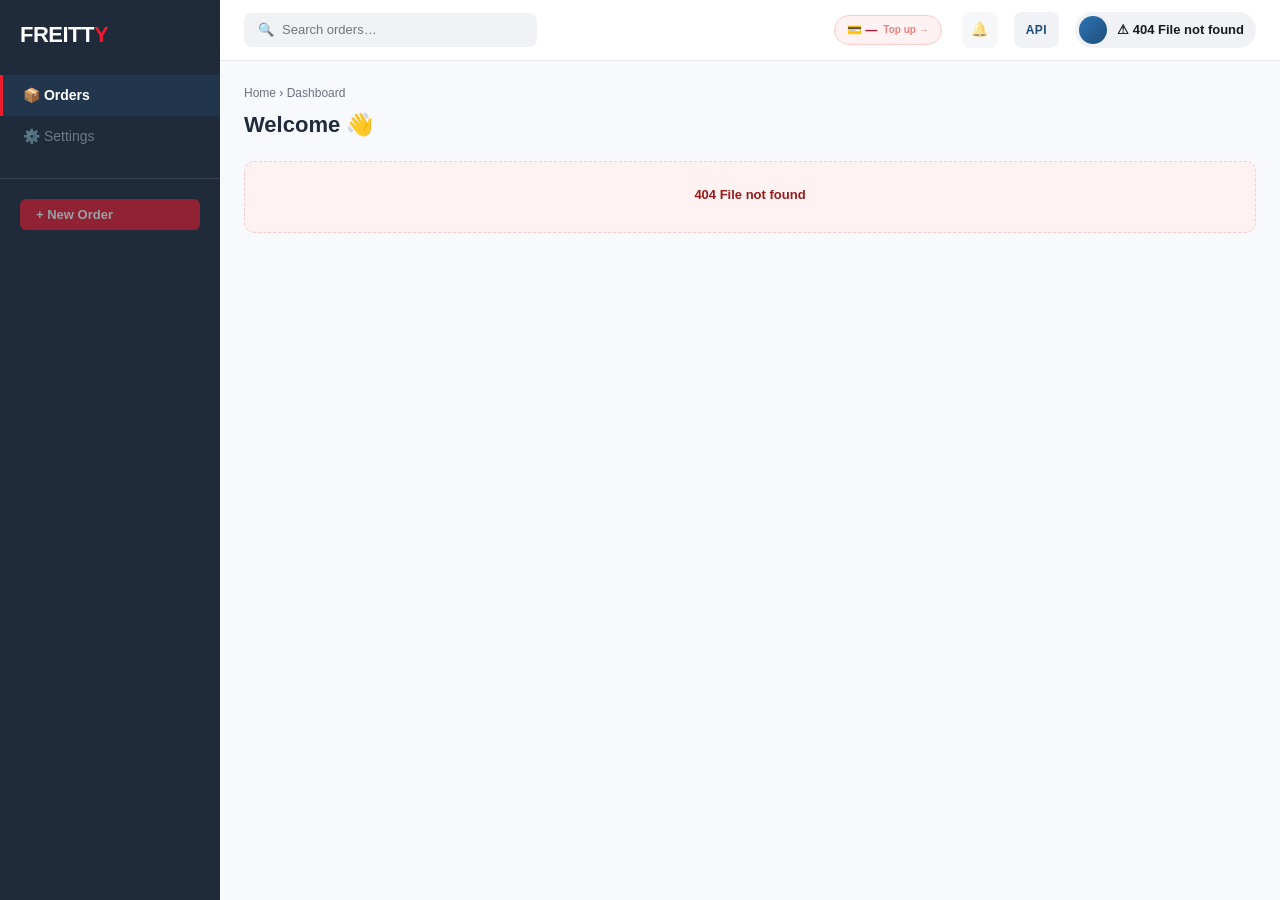
==== commit 86dd84b3: "Label the header's link to the API reference "API" A question mark did not say where it leads. A rev" ====
--- a/src/Freitty.Api/wwwroot/index.html
+++ b/src/Freitty.Api/wwwroot/index.html
@@ -26,7 +26,7 @@
       <div class="spacer"></div>
       <div style="display:flex;align-items:center;gap:6px;padding:6px 12px;background:#FEF2F2;border:1px solid #FECACA;border-radius:999px;font-size:12px;font-weight:700;color:#B8142A;margin-right:4px"><span><span aria-hidden="true">💳</span> <span id="balance"></span></span> <span style="font-size:10px;font-weight:600;color:#DC2626" role="button" tabindex="0" aria-disabled="true" data-out-of-scope title="Not part of this assignment">Top up →</span></div>
       <div class="fc-topbar-btn" role="button" tabindex="0" aria-disabled="true" data-out-of-scope title="Not part of this assignment" aria-label="Notifications">🔔</div>
-      <a class="fc-topbar-btn" href="/scalar/" target="_blank" rel="noopener" title="API reference" aria-label="API reference">❓</a>
+      <a class="fc-topbar-btn fc-topbar-api" href="/scalar/" target="_blank" rel="noopener" title="API reference" aria-label="API reference">API</a>
       <div class="fc-user"><div class="avatar" id="user-initials"></div><div class="name" id="user-name"></div></div>
     </div>
     <div class="toast" id="toast" role="status" aria-live="polite"></div>
--- a/src/Freitty.Api/wwwroot/app.css
+++ b/src/Freitty.Api/wwwroot/app.css
@@ -17,6 +17,8 @@
 .fc-search { flex: 1; max-width: 420px; background: #F0F2F5; border-radius: 8px; padding: 8px 14px; font-size: 13px; color: #6B7280; display: flex; align-items: center; gap: 8px; }
 .fc-topbar .spacer { flex: 1; }
 .fc-topbar-btn { width: 36px; height: 36px; border-radius: 8px; background: #F0F2F5; display: flex; align-items: center; justify-content: center; font-size: 14px; position: relative; cursor: pointer; }
+/* The Help button of the mockup, as a link to the API reference: wide enough for its label. */
+.fc-topbar-api { width: auto; padding: 0 12px; font-size: 12px; font-weight: 700; letter-spacing: .04em; color: #1F4E79; }
 .fc-user { display: flex; align-items: center; gap: 10px; padding: 4px 12px 4px 4px; background: #F0F2F5; border-radius: 20px; }
 .fc-user .avatar { width: 28px; height: 28px; border-radius: 50%; background: linear-gradient(135deg,#2E75B6,#1F4E79); color: #fff; display: flex; align-items: center; justify-content: center; font-size: 11px; font-weight: 700; }
 .fc-user .name { font-size: 13px; font-weight: 600; }
@@ -199,6 +201,29 @@
 /* An order without a shipment has no Ref N: its dash is plain text like the other empty cells. */
 .ref-cell.is-empty { font: inherit; color: inherit; }
 
+/* Order List: the Pipeline layout. Four columns side by side, in the grey of the layout switch, with
+   compact cards in the look of the list's. While a draft is dragged the Ready column is outlined as
+   the place it can go. */
+.pipeline-board { grid-column: 1 / -1; display: grid; grid-template-columns: repeat(4, minmax(0, 1fr)); gap: 12px; align-items: start; }
+.pipeline-column { background: #F0F2F5; border: 2px solid transparent; border-radius: 10px; padding: 10px; }
+.pipeline-column.is-drop-target { border: 2px dashed #16A34A; background: #DCFCE7; }
+.pipeline-column-head { display: flex; align-items: center; justify-content: space-between; margin-bottom: 10px; font-size: 12px; font-weight: 700; color: #1F2A3A; text-transform: uppercase; letter-spacing: .4px; }
+.pipeline-column-head .count { background: #E5E7EB; color: #374151; padding: 1px 6px; border-radius: 8px; font-size: 10px; }
+.pipeline-cards { display: flex; flex-direction: column; gap: 8px; }
+.pipeline-cards .state { padding: 12px; }
+.pipeline-card { background: #fff; border: 1px solid #E5E7EB; border-radius: 8px; padding: 10px 12px; display: flex; flex-direction: column; gap: 4px; font-size: 12px; cursor: pointer; overflow-wrap: anywhere; }
+.pipeline-card:hover { border-color: #2E75B6; box-shadow: 0 4px 12px rgba(31,78,121,.08); }
+.pipeline-card.has-alert { border-top: 2px solid #DC2626; }
+.pipeline-card.is-draft { border-style: dashed; cursor: grab; }
+.pipeline-card.is-dragging { opacity: .5; }
+.pipeline-card-head { display: flex; align-items: baseline; justify-content: space-between; gap: 6px; }
+.pipeline-card .oc-num { font-size: 13px; }
+.pipeline-alerts { font-size: 10.5px; font-weight: 700; color: #DC2626; }
+.pipeline-facts { color: #1F2A3A; font-weight: 600; }
+.pipeline-facts.qty-actual { color: #EA580C; }
+.pipeline-submit { align-self: flex-start; margin-top: 4px; padding: 4px 10px; font-size: 12px; }
+.pipeline-more { font-size: 12px; font-weight: 600; color: #2E75B6; text-decoration: none; text-align: center; padding: 4px; }
+
 /* Dashboard. */
 .trend-up { color: #16A34A; }
 .trend-down { color: #DC2626; }
